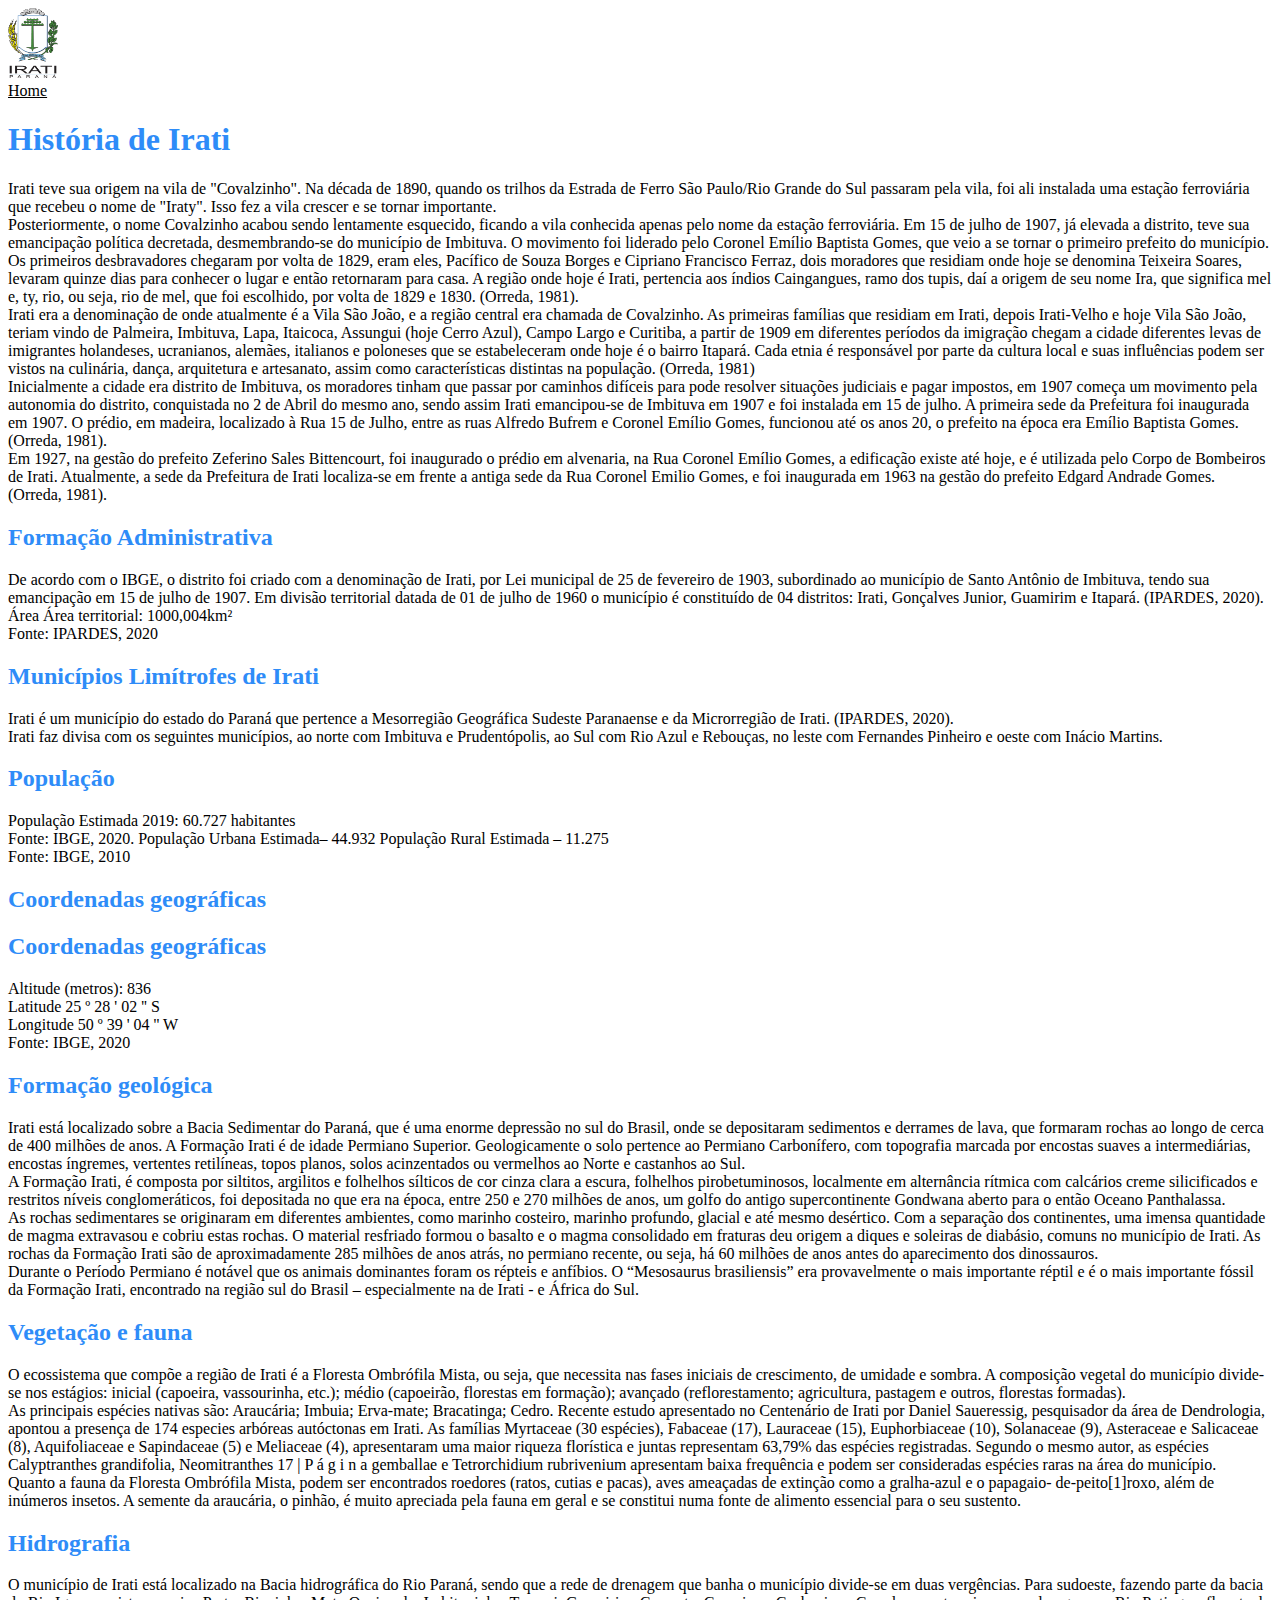
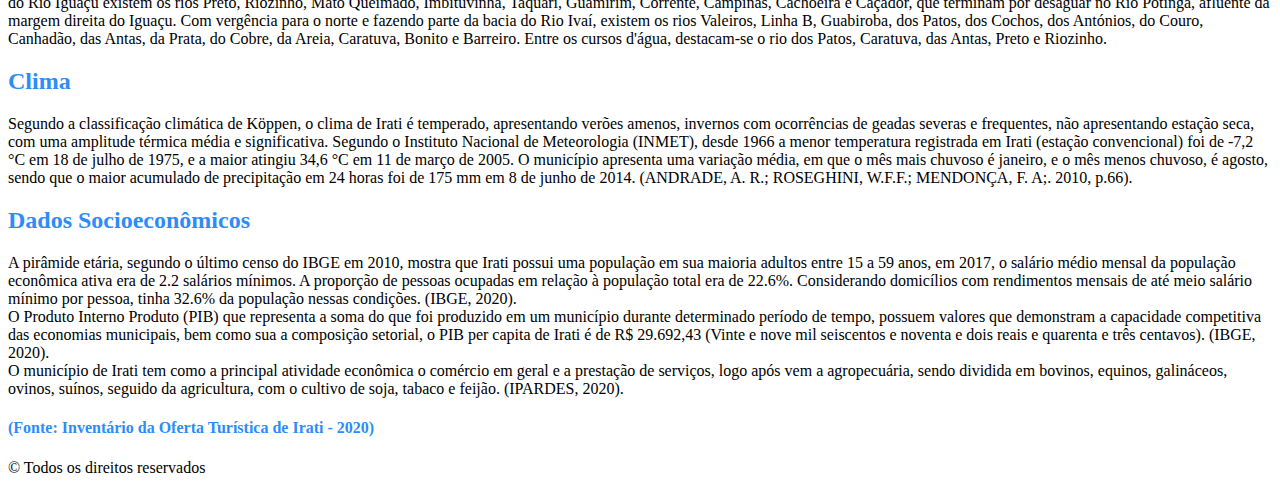
==== história.html @ 2b172d01 "Add files via upload" ====
<!DOCTYPE html>
<html lang="en">
<head>
    <meta charset="UTF-8">
    <meta http-equiv="X-UA-Compatible" content="IE=edge">
    <meta name="viewport" content="width=device-width, initial-scale=1.0">
    <title>Informações</title>
    <link rel="stylesheet" href="CSS/inf.css">
    <link rel="icon" href="img/bandeira de irati.png">
</head>
<body link="black" vlink="#519ef7">
    <header> 
        <div class="logo">
           <picture>
               <img src="img/bandeira de irati.png" width="50" height="70" alt="logo">
           </picture>
        </div>
        <nav>
            <div class="navegacao"> 
                    <a href="index.html" class="ref">Home</a>
                    
            </div>
        </nav>
    </header>
    <main>
    <font color="#2e8cf8"><h1 class="titulos">História de Irati</h1></font>
    <p class="paragrafo">Irati teve sua origem na vila de "Covalzinho". Na década de 1890, quando os trilhos da Estrada de Ferro São Paulo/Rio Grande do Sul passaram pela vila, foi ali instalada uma estação ferroviária que recebeu o nome de "Iraty". Isso fez a vila crescer e se tornar importante.
<br>
        Posteriormente, o nome Covalzinho acabou sendo lentamente esquecido, ficando a vila conhecida apenas pelo nome da estação ferroviária. Em 15 de julho de 1907, já elevada a distrito, teve sua emancipação política decretada, desmembrando-se do município de Imbituva. O movimento foi liderado pelo Coronel Emílio Baptista Gomes, que veio a se tornar o primeiro prefeito do município.
        <br>
        Os primeiros desbravadores chegaram por volta de 1829, eram eles, Pacífico de Souza Borges e Cipriano Francisco Ferraz, dois moradores que residiam onde hoje se denomina Teixeira Soares, levaram quinze dias para conhecer o lugar e então retornaram para casa. A região onde hoje é Irati, pertencia aos índios Caingangues, ramo dos tupis, daí a origem de seu nome Ira, que significa mel e, ty, rio, ou seja, rio de mel, que foi escolhido, por volta de 1829 e 1830. (Orreda, 1981).
        <br>
        Irati era a denominação de onde atualmente é a Vila São João, e a região central era chamada de Covalzinho. As primeiras famílias que residiam em Irati, depois Irati-Velho e hoje Vila São João, teriam vindo de Palmeira, Imbituva, Lapa, Itaicoca, Assungui (hoje Cerro Azul), Campo Largo e Curitiba, a partir de 1909 em diferentes períodos da imigração chegam a cidade diferentes levas de imigrantes holandeses, ucranianos, alemães, italianos e poloneses que se estabeleceram onde hoje é o bairro Itapará. Cada etnia é responsável por parte da cultura local e suas influências podem ser vistos na culinária, dança, arquitetura e artesanato, assim como características distintas na população. (Orreda, 1981)
        <br>
        Inicialmente a cidade era distrito de Imbituva, os moradores tinham que passar por caminhos difíceis para pode resolver situações judiciais e pagar impostos, em 1907 começa um movimento pela autonomia do distrito, conquistada no 2 de Abril do mesmo ano, sendo assim Irati emancipou-se de Imbituva em 1907 e foi instalada em 15 de julho. A primeira sede da Prefeitura foi inaugurada em 1907. O prédio, em madeira, localizado à Rua 15 de Julho, entre as ruas Alfredo Bufrem e Coronel Emílio Gomes, funcionou até os anos 20, o prefeito na época era Emílio Baptista Gomes. (Orreda, 1981).
        <br>
        Em 1927, na gestão do prefeito Zeferino Sales Bittencourt, foi inaugurado o prédio em alvenaria, na Rua Coronel Emílio Gomes, a edificação existe até hoje, e é utilizada pelo Corpo de Bombeiros de Irati. Atualmente, a sede da Prefeitura de Irati localiza-se em frente a antiga sede da Rua Coronel Emilio Gomes, e foi inaugurada em 1963 na gestão do prefeito Edgard Andrade Gomes. (Orreda, 1981).
        
         </p>
         <font color="#2e8cf8"><h2>Formação Administrativa</h2></font>
         <p class="paragrafo">De acordo com o IBGE, o distrito foi criado com a denominação de Irati, por Lei municipal de 25 de fevereiro de 1903, subordinado ao município de Santo Antônio de Imbituva, tendo sua emancipação em 15 de julho de 1907. Em divisão territorial datada de 01 de julho de 1960 o município é constituído de 04 distritos: Irati, Gonçalves Junior, Guamirim e Itapará. (IPARDES, 2020).

            <br>

            Área Área territorial: 1000,004km²
            <br>
            Fonte: IPARDES, 2020</p>
            <font color="#2e8cf8"><h2>Municípios Limítrofes de Irati</h2></font>
            <p class="paragrafo">Irati é um município do estado do Paraná que pertence a Mesorregião Geográfica Sudeste Paranaense e da Microrregião de Irati. (IPARDES, 2020).
                <br>
                Irati faz divisa com os seguintes municípios, ao norte com Imbituva e Prudentópolis, ao Sul com Rio Azul e Rebouças, no leste com Fernandes Pinheiro e oeste com Inácio Martins.</p>
                <font color="#2e8cf8"><h2 class="titulos">População</h2></font> 
<p class="paragrafo">População Estimada 2019: 60.727 habitantes
    <br>
    Fonte: IBGE, 2020. População Urbana Estimada– 44.932 População Rural Estimada – 11.275
    <br>
    Fonte: IBGE, 2010</p>        
    <font color="#2e8cf8"><h2 class="titulos">Coordenadas geográficas</h2></font>    
        <font color="#2e8cf8"><h2 class="titulos">Coordenadas geográficas</h2></font>    
<p class="paragrafo">Altitude (metros): 836
    <br>
    Latitude 25 º 28 ' 02 '' S
    <br>
    Longitude 50 º 39 ' 04 '' W
    <br>
    Fonte: IBGE, 2020</p>    
    <font color="#2e8cf8"><h2 class="titulos">Formação geológica</h2>  </font> 
<p class="paragrafo">Irati está localizado sobre a Bacia Sedimentar do Paraná, que é uma enorme depressão no sul do Brasil, onde se depositaram sedimentos e derrames de lava, que formaram rochas ao longo de cerca de 400 milhões de anos. A Formação Irati é de idade Permiano Superior. Geologicamente o solo pertence ao Permiano Carbonífero, com topografia marcada por encostas suaves a intermediárias, encostas íngremes, vertentes retilíneas, topos planos, solos acinzentados ou vermelhos ao Norte e castanhos ao Sul.
    <br>
    A Formação Irati, é composta por siltitos, argilitos e folhelhos sílticos de cor cinza clara a escura, folhelhos pirobetuminosos, localmente em alternância rítmica com calcários creme silicificados e restritos níveis conglomeráticos, foi depositada no que era na época, entre 250 e 270 milhões de anos, um golfo do antigo supercontinente Gondwana aberto para o então Oceano Panthalassa.
    <br>
    As rochas sedimentares se originaram em diferentes ambientes, como marinho costeiro, marinho profundo, glacial e até mesmo desértico. Com a separação dos continentes, uma imensa quantidade de magma extravasou e cobriu estas rochas. O material resfriado formou o basalto e o magma consolidado em fraturas deu origem a diques e soleiras de diabásio, comuns no município de Irati. As rochas da Formação Irati são de aproximadamente 285 milhões de anos atrás, no permiano recente, ou seja, há 60 milhões de anos antes do aparecimento dos dinossauros.
    <br>
    Durante o Período Permiano é notável que os animais dominantes foram os répteis e anfíbios. O “Mesosaurus brasiliensis” era provavelmente o mais importante réptil e é o mais importante fóssil da Formação Irati, encontrado na região sul do Brasil – especialmente na de Irati - e África do Sul.</p>   
    <font color="#2e8cf8"><h2 class="titulos">Vegetação e fauna</h2></font>
<p class="paragrafo">O ecossistema que compõe a região de Irati é a Floresta Ombrófila Mista, ou seja, que necessita nas fases iniciais de crescimento, de umidade e sombra. A composição vegetal do município divide-se nos estágios: inicial (capoeira, vassourinha, etc.); médio (capoeirão, florestas em formação); avançado (reflorestamento; agricultura, pastagem e outros, florestas formadas).
    <br>
    As principais espécies nativas são: Araucária; Imbuia; Erva-mate; Bracatinga; Cedro. Recente estudo apresentado no Centenário de Irati por Daniel Saueressig, pesquisador da área de Dendrologia, apontou a presença de 174 especies arbóreas autóctonas em Irati. As famílias Myrtaceae (30 espécies), Fabaceae (17), Lauraceae (15), Euphorbiaceae (10), Solanaceae (9), Asteraceae e Salicaceae (8), Aquifoliaceae e Sapindaceae (5) e Meliaceae (4), apresentaram uma maior riqueza florística e juntas representam 63,79% das espécies registradas. Segundo o mesmo autor, as espécies Calyptranthes grandifolia, Neomitranthes 17 | P á g i n a gemballae e Tetrorchidium rubrivenium apresentam baixa frequência e podem ser consideradas espécies raras na área do município.
    <br>
    Quanto a fauna da Floresta Ombrófila Mista, podem ser encontrados roedores (ratos, cutias e pacas), aves ameaçadas de extinção como a gralha-azul e o papagaio- de-peito[1]roxo, além de inúmeros insetos. A semente da araucária, o pinhão, é muito apreciada pela fauna em geral e se constitui numa fonte de alimento essencial para o seu sustento.</p>    
    <font color="#2e8cf8"><h2 class="titulos">Hidrografia</h2></font>    
<p class="paragrafo">O município de Irati está localizado na Bacia hidrográfica do Rio Paraná, sendo que a rede de drenagem que banha o município divide-se em duas vergências. Para sudoeste, fazendo parte da bacia do Rio Iguaçu existem os rios Preto, Riozinho, Mato Queimado, Imbituvinha, Taquari, Guamirim, Corrente, Campinas, Cachoeira e Caçador, que terminam por desaguar no Rio Potinga, afluente da margem direita do Iguaçu. Com vergência para o norte e fazendo parte da bacia do Rio Ivaí, existem os rios Valeiros, Linha B, Guabiroba, dos Patos, dos Cochos, dos Antónios, do Couro, Canhadão, das Antas, da Prata, do Cobre, da Areia, Caratuva, Bonito e Barreiro. Entre os cursos d'água, destacam-se o rio dos Patos, Caratuva, das Antas, Preto e Riozinho.</p>
<font color="#2e8cf8"><h2 class="titulos">Clima</h2></font>
<p class="paragrafo">Segundo a classificação climática de Köppen, o clima de Irati é temperado, apresentando verões amenos, invernos com ocorrências de geadas severas e frequentes, não apresentando estação seca, com uma amplitude térmica média e significativa. Segundo o Instituto Nacional de Meteorologia (INMET), desde 1966 a menor temperatura registrada em Irati (estação convencional) foi de -7,2 °C em 18 de julho de 1975, e a maior atingiu 34,6 °C em 11 de março de 2005. O município apresenta uma variação média, em que o mês mais chuvoso é janeiro, e o mês menos chuvoso, é agosto, sendo que o maior acumulado de precipitação em 24 horas foi de 175 mm em 8 de junho de 2014. (ANDRADE, A. R.; ROSEGHINI, W.F.F.; MENDONÇA, F. A;. 2010, p.66).</p>
<font color="#2e8cf8"><h2 class="titulos">Dados Socioeconômicos</h2></font>
<p class="paragrafo">A pirâmide etária, segundo o último censo do IBGE em 2010, mostra que Irati possui uma população em sua maioria adultos entre 15 a 59 anos, em 2017, o salário médio mensal da população econômica ativa era de 2.2 salários mínimos. A proporção de pessoas ocupadas em relação à população total era de 22.6%. Considerando domicílios com rendimentos mensais de até meio salário mínimo por pessoa, tinha 32.6% da população nessas condições. (IBGE, 2020).
    <br>
    O Produto Interno Produto (PIB) que representa a soma do que foi produzido em um município durante determinado período de tempo, possuem valores que demonstram a capacidade competitiva das economias municipais, bem como sua a composição setorial, o PIB per capita de Irati é de R$ 29.692,43 (Vinte e nove mil seiscentos e noventa e dois reais e quarenta e três centavos). (IBGE, 2020).
    <br>
    O município de Irati tem como a principal atividade econômica o comércio em geral e a prestação de serviços, logo após vem a agropecuária, sendo dividida em bovinos, equinos, galináceos, ovinos, suínos, seguido da agricultura, com o cultivo de soja, tabaco e feijão. (IPARDES, 2020).</p>
    <font color="#2e8cf8"><h4>(Fonte: Inventário da Oferta Turística de Irati - 2020)</h4></font></main>
    <footer>
        <div class="rodape">
          <p>© Todos os direitos reservados</p>
        </div>
      </footer>
</body>
</html>
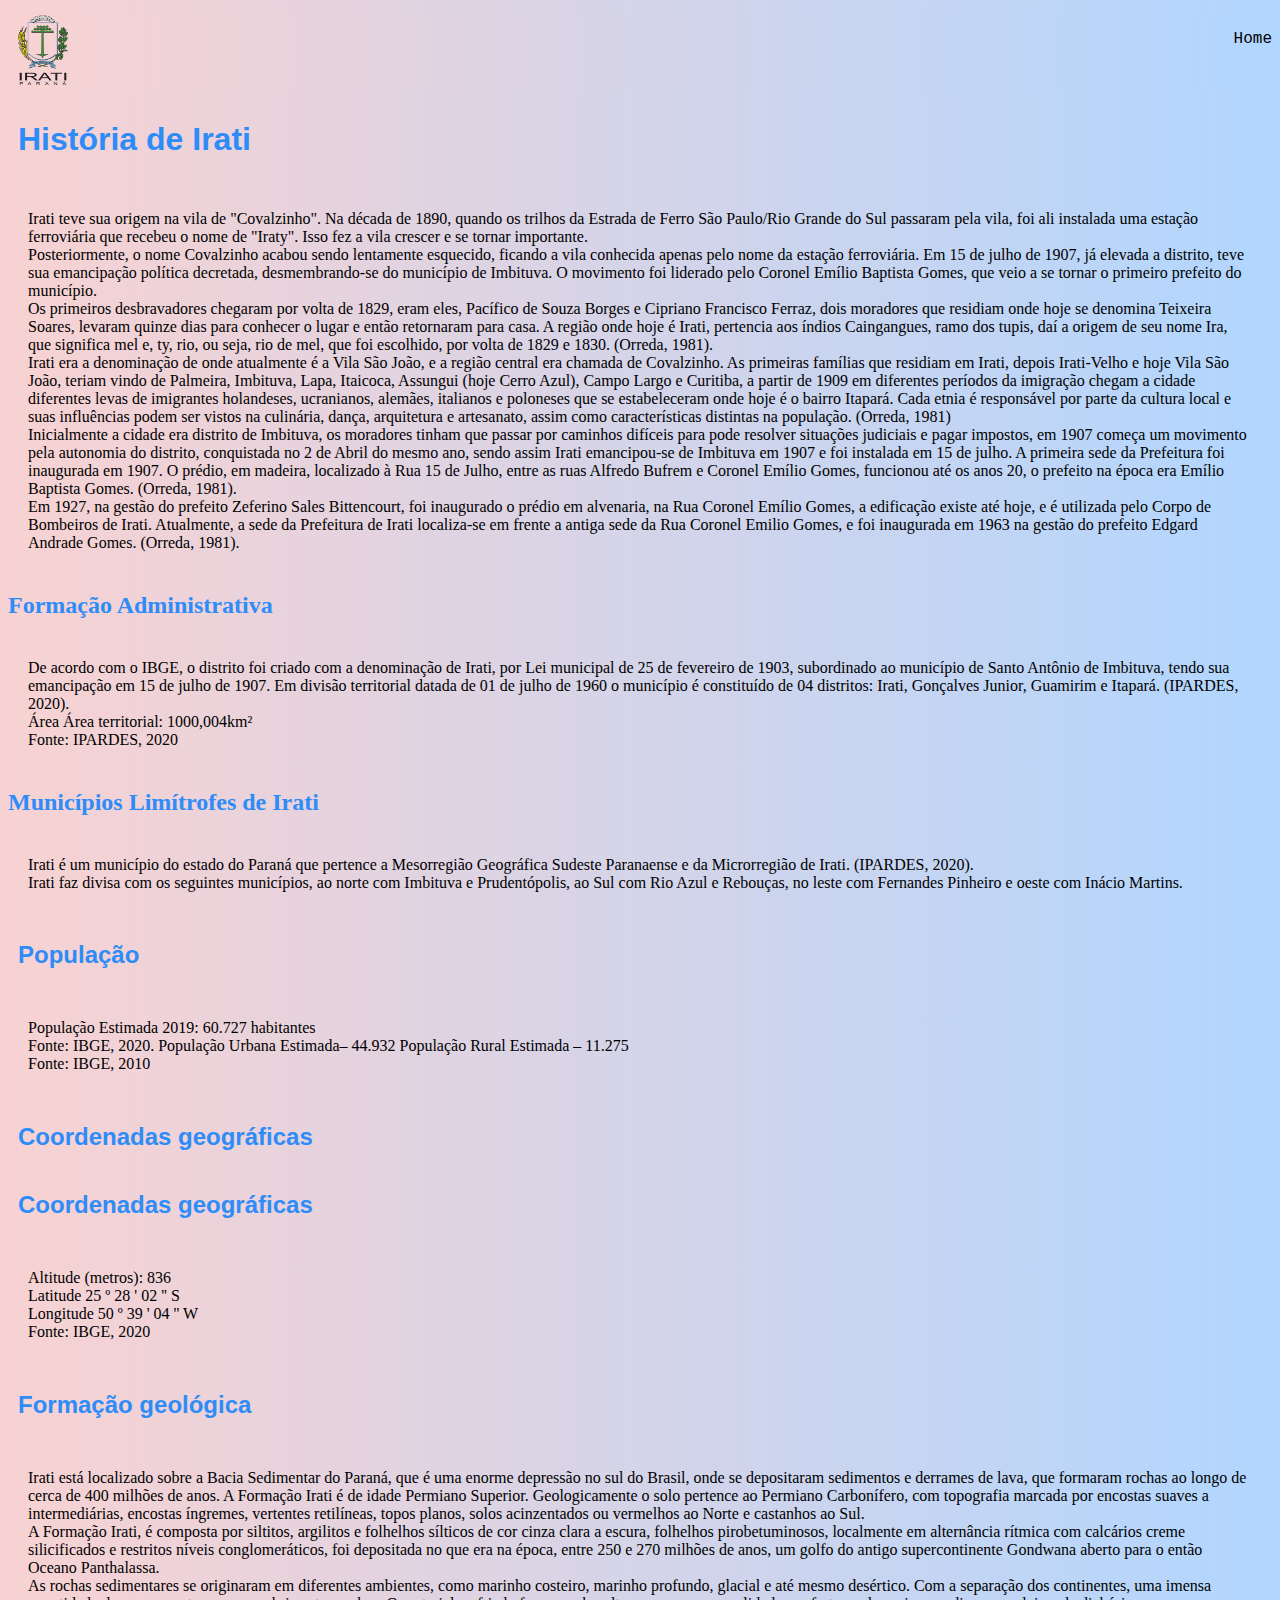
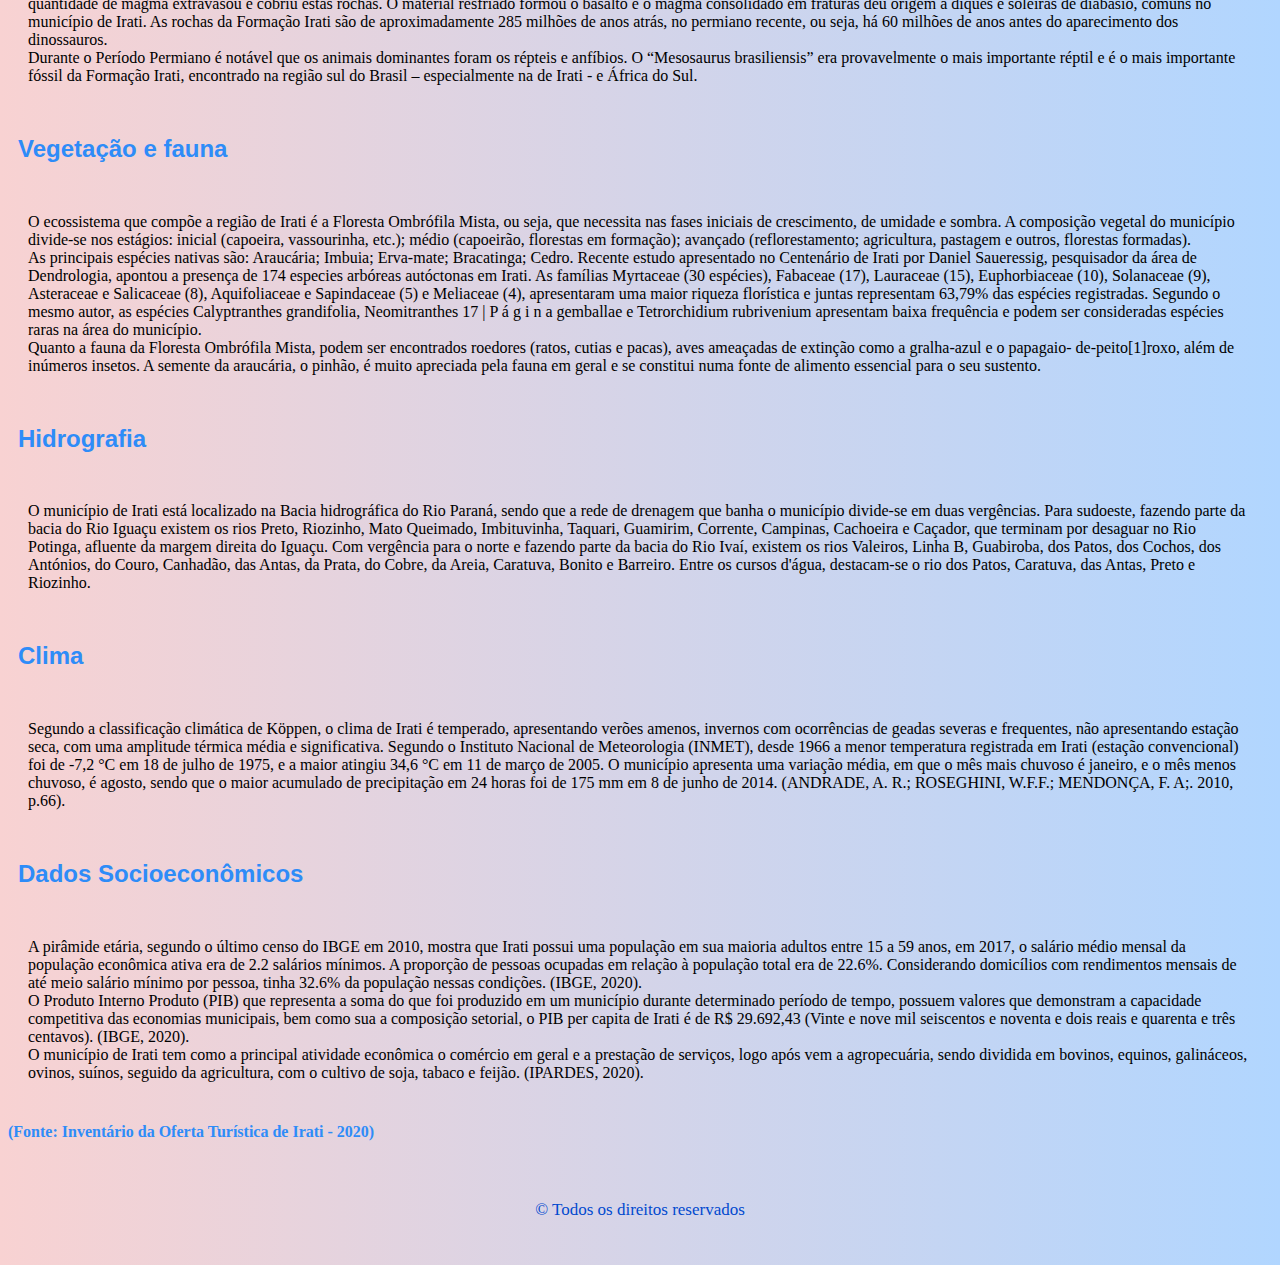
==== commit d7a1fa28: "Update história.html" ====
--- a/história.html
+++ b/história.html
@@ -5,7 +5,7 @@
     <meta http-equiv="X-UA-Compatible" content="IE=edge">
     <meta name="viewport" content="width=device-width, initial-scale=1.0">
     <title>Informações</title>
-    <link rel="stylesheet" href="CSS/inf.css">
+    <link rel="stylesheet" href="css/inf.css">
     <link rel="icon" href="img/bandeira de irati.png">
 </head>
 <body link="black" vlink="#519ef7">
@@ -95,4 +95,4 @@
         </div>
       </footer>
 </body>
-</html>+</html>
--- a/css/inf.css
+++ b/css/inf.css
@@ -0,0 +1,32 @@
+.navegacao {
+    float: right;
+    margin-top: -60px;
+
+}
+.titulos{
+    font-family:Verdana, Geneva, Tahoma, sans-serif;
+    padding: 10px;
+}
+.paragrafo{
+    font-family: Georgia, 'Times New Roman', Times, serif;
+    padding: 20px;
+}
+body{
+    background-image: linear-gradient(to right, #f8d2d2, #b1d6ff);
+    }
+.ref{
+        text-decoration: none;
+    }
+    header{
+        font-family: 'Courier New', Courier, monospace;
+        border-radius: 5px;
+        margin-top: 15px;
+        margin-left: 10px;
+        background-image: linear-gradient(to right, #f8d2d2, #b1d6ff);
+    }
+    .rodape{    
+        color: #0049cf;
+        font-size: 17px;
+        text-align: center;
+        padding: 20px;  
+    }